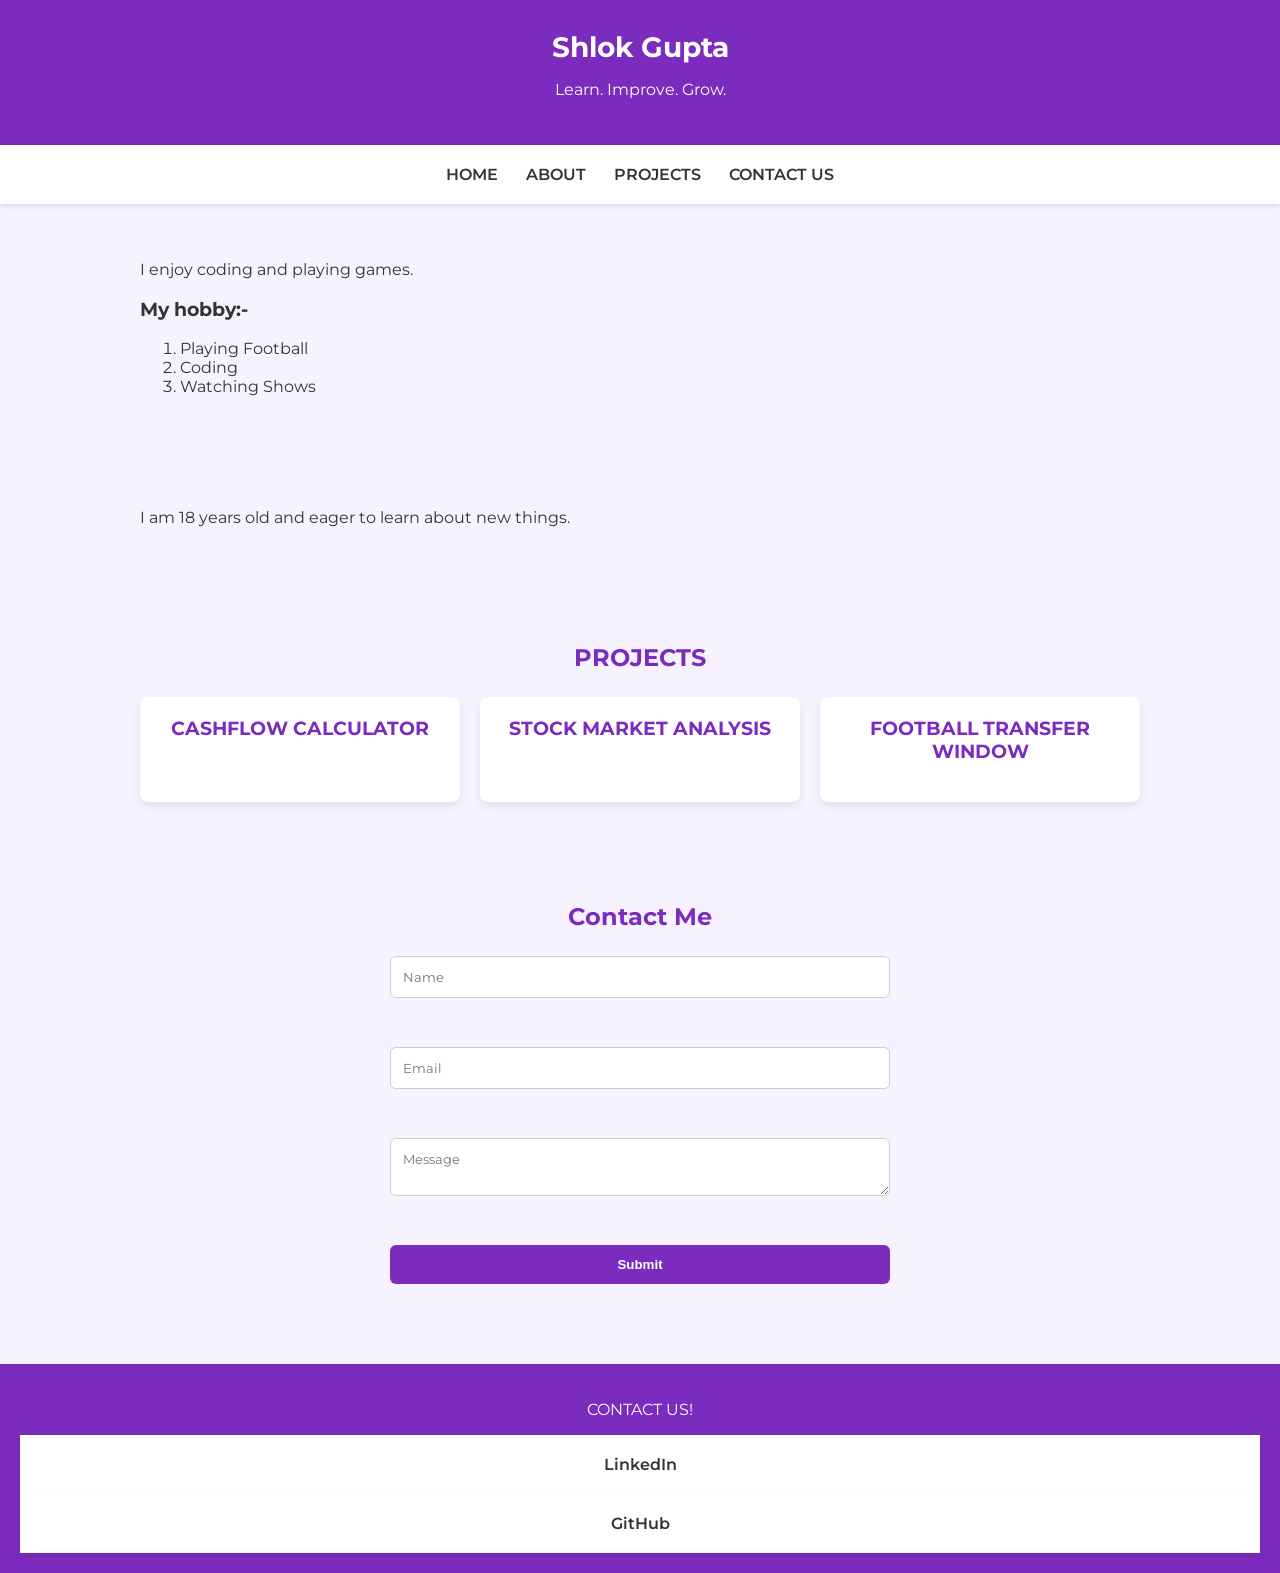
==== Index.html @ f1f46509 "Add files via upload" ====
<head>
    <title>PORTFOLIO</title>
    <meta name="viewport" content="width=device-width, initial-scale=1.0">
</head>

<body>
    <link href="https://fonts.googleapis.com/css2?family=Montserrat:wght@400;600&display=swap" rel="stylesheet">
    <link href="Style.css" rel="stylesheet">
    <header>
        <h1>Shlok Gupta</h1>
        <p>Learn. Improve. Grow.</p>
    </header>
    <nav>
        <a href="home">HOME</a>
        <a href="about">ABOUT</a>
        <a href="projects">PROJECTS</a>
        <a href="contact">CONTACT US</a>
    </nav>
    <section id="home">
        <p>I enjoy coding and playing games.</p>
        <h3>My hobby:-</h3>
        <ol>
            <li>Playing Football</li>
            <li>Coding</li>
            <li>Watching Shows</li>
        </ol>
    </section>
    <section id="about">
        <p>I am 18 years old and eager to learn about new things.</p>
    </section>
    <section id="projects">
        <h2>PROJECTS</h2>
        <div class="project-container">
            <div class="card">
                <h3>CASHFLOW CALCULATOR</h3>
            </div>
            <div class="card">
                <h3>STOCK MARKET ANALYSIS</h3>
            </div>
            <div class="card">
                <h3>FOOTBALL TRANSFER WINDOW</h3>
            </div>
        </div>
    </section>
    </section>

    <section id="contact">
        <h2>Contact Me</h2>
        <form>
            <input placeholder="Name"><br>
            <input placeholder="Email"><br>
            <textarea placeholder="Message"></textarea><br>
            <button>Submit</button>
        </form>
    </section>

    <footer>
        <p>CONTACT US!</p>
        <nav>
            <a href="linkedin">LinkedIn</a>
        </nav>
        <nav>
            <a href="github">GitHub</a>
        </nav>
    </footer>

</body>
---- Style.css ----
/* ===== Body ===== */
body {
    margin: 0;
    font-family: 'Montserrat', sans-serif;
    background-color: #f6f2ff;   /* light purple background */
    color: #333;
}

/* ===== Header ===== */
header {
    background-color: #7b2cbf;  /* main purple */
    color: white;
    text-align: center;
    padding: 30px 15px;
}

header h1 {
    margin: 0;
    font-size: 28px;
}

/* ===== Navbar ===== */
nav {
    background-color: #ffffff;
    text-align: center;
    padding: 12px;
    box-shadow: 0px 2px 5px rgba(0,0,0,0.1);
}

nav a {
    display: inline-block;
    margin: 8px 12px;
    color: #333;
    text-decoration: none;
    font-weight: 600;
}

nav a:hover {
    color: #7b2cbf;
}

/* ===== Sections ===== */
section {
    padding: 40px 15px;
    max-width: 1000px;
    margin: auto;
}

section h2 {
    text-align: center;
    margin-bottom: 25px;
    color: #7b2cbf;
}

/* ===== Projects ===== */
.project-container {
    display: flex;
    gap: 20px;
    flex-wrap: wrap;
    justify-content: center;
}

/* ===== Cards ===== */
.card {
    background-color: #ffffff;
    padding: 20px;
    border-radius: 8px;
    width: 280px;
    box-shadow: 0px 4px 10px rgba(0,0,0,0.08);
    text-align: center;
}

.card h3 {
    margin-top: 0;
    color: #7b2cbf;
}

.card:hover {
    transform: translateY(-5px);
}

/* ===== Form ===== */
form {
    display: flex;
    flex-direction: column;
    gap: 15px;
    max-width: 500px;
    margin: auto;
}

input, textarea {
    padding: 12px;
    border-radius: 6px;
    border: 1px solid #ccc;
    font-family: 'Montserrat', sans-serif;
}

input:focus, textarea:focus {
    border-color: #7b2cbf;
    outline: none;
}

button {
    padding: 12px;
    background-color: #7b2cbf;
    color: white;
    border: none;
    border-radius: 6px;
    font-weight: 600;
    cursor: pointer;
}

button:hover {
    background-color: #5a189a;  /* darker purple */
}

/* ===== Footer ===== */
footer {
    background-color: #7b2cbf;
    color: white;
    text-align: center;
    padding: 20px;
    margin-top: 40px;
}
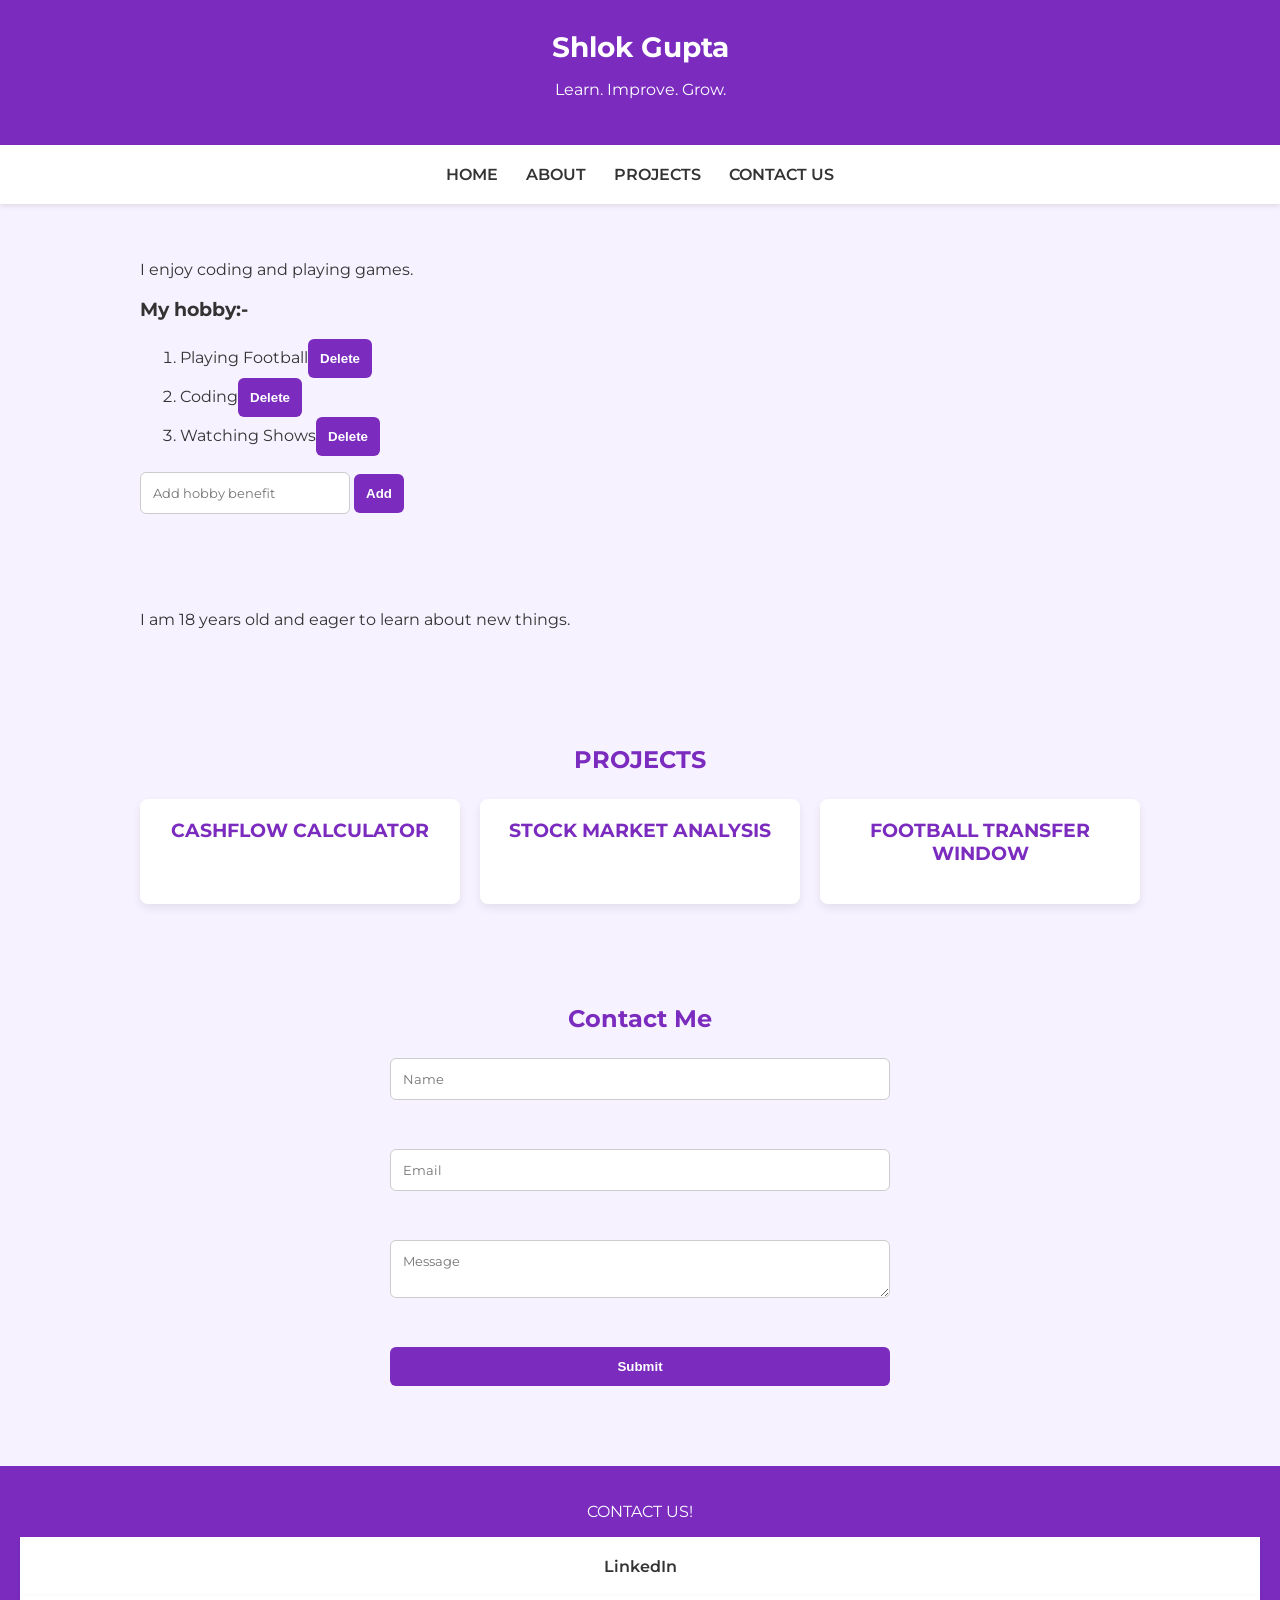
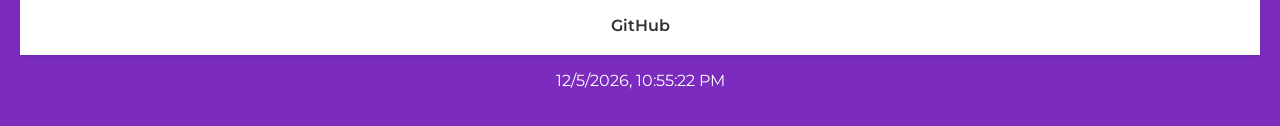
==== commit d5e5becc: "Enhance hobby list with dynamic addition and deletion Added functionality to dynamically add hobbies" ====
--- a/Index.html
+++ b/Index.html
@@ -19,15 +19,21 @@
     <section id="home">
         <p>I enjoy coding and playing games.</p>
         <h3>My hobby:-</h3>
-        <ol>
+        <ol id="hobbyList">
             <li>Playing Football</li>
             <li>Coding</li>
             <li>Watching Shows</li>
         </ol>
+
+        <input type="text" id="hobbyInput" placeholder="Add hobby benefit">
+        <button onclick="addHobby()">Add</button>
+
     </section>
+
     <section id="about">
         <p>I am 18 years old and eager to learn about new things.</p>
     </section>
+
     <section id="projects">
         <h2>PROJECTS</h2>
         <div class="project-container">
@@ -42,15 +48,15 @@
             </div>
         </div>
     </section>
-    </section>
 
+    
     <section id="contact">
         <h2>Contact Me</h2>
-        <form>
+        <form onsubmit="return submitForm()">
             <input placeholder="Name"><br>
             <input placeholder="Email"><br>
             <textarea placeholder="Message"></textarea><br>
-            <button>Submit</button>
+            <button type="submit">Submit</button>
         </form>
     </section>
 
@@ -62,6 +68,79 @@
         <nav>
             <a href="github">GitHub</a>
         </nav>
+        <p id="dateTime"></p>
     </footer>
 
-</body>+<script>
+
+// Function to add delete button to every list item
+function addDeleteButton(li){
+
+let deleteBtn = document.createElement("button");
+deleteBtn.textContent = " Delete";
+
+deleteBtn.onclick = function(){
+li.remove();
+};
+
+li.appendChild(deleteBtn);
+
+}
+
+
+// Add Hobby Item
+function addHobby(){
+
+let input = document.getElementById("hobbyInput");
+let text = input.value;
+
+if(text === "") return;
+
+let li = document.createElement("li");
+li.textContent = text;
+
+addDeleteButton(li);
+
+document.getElementById("hobbyList").appendChild(li);
+
+input.value = "";
+
+}
+
+
+// Add delete buttons to existing list items
+window.onload = function(){
+
+let items = document.querySelectorAll("#hobbyList li");
+
+items.forEach(function(li){
+addDeleteButton(li);
+});
+
+showDateTime();
+
+}
+
+
+// Contact Form Alert
+function submitForm(){
+alert("Form submitted successfully!");
+return true;
+}
+
+
+// Dynamic Date and Time
+function showDateTime(){
+
+let now = new Date();
+
+document.getElementById("dateTime").innerHTML =
+now.toLocaleString();
+
+}
+
+setInterval(showDateTime,1000);
+
+</script>
+
+</body>
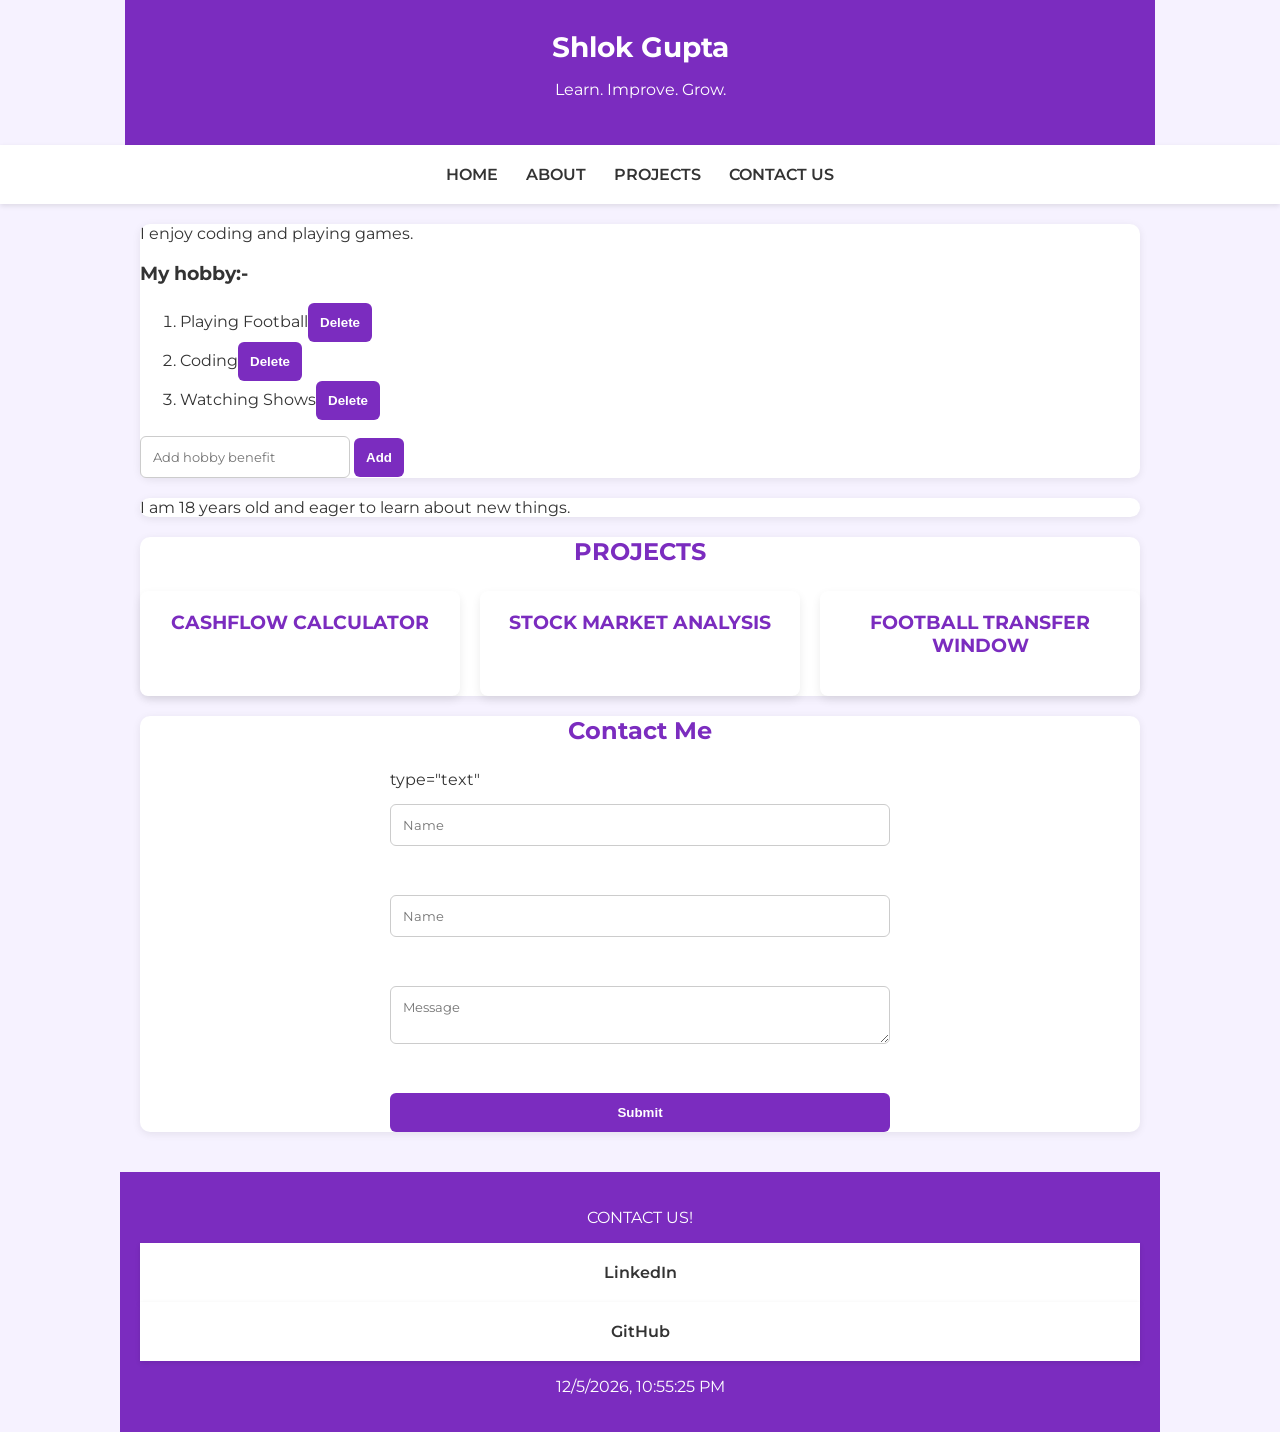
==== commit 86888a45: "Refactor Index.html to improve structure and content" ====
--- a/Index.html
+++ b/Index.html
@@ -1,20 +1,22 @@
+<!DOCTYPE html>
+<html>
 <head>
     <title>PORTFOLIO</title>
     <meta name="viewport" content="width=device-width, initial-scale=1.0">
+    <link href="https://fonts.googleapis.com/css2?family=Montserrat:wght@400;600&display=swap" rel="stylesheet">
+    <link href="Style.css" rel="stylesheet">
 </head>
 
 <body>
-    <link href="https://fonts.googleapis.com/css2?family=Montserrat:wght@400;600&display=swap" rel="stylesheet">
-    <link href="Style.css" rel="stylesheet">
     <header>
         <h1>Shlok Gupta</h1>
         <p>Learn. Improve. Grow.</p>
     </header>
     <nav>
-        <a href="home">HOME</a>
-        <a href="about">ABOUT</a>
-        <a href="projects">PROJECTS</a>
-        <a href="contact">CONTACT US</a>
+        <a href="#home">HOME</a>
+        <a href="#about">ABOUT</a>
+        <a href="#projects">PROJECTS</a>
+        <a href="#contact">CONTACT US</a>
     </nav>
     <section id="home">
         <p>I enjoy coding and playing games.</p>
@@ -52,9 +54,9 @@
     
     <section id="contact">
         <h2>Contact Me</h2>
-        <form onsubmit="return submitForm()">
-            <input placeholder="Name"><br>
-            <input placeholder="Email"><br>
+        <form onsubmit="return submitForm()">type="text"
+            <input type="text" placeholder="Name"><br>
+            <input type="email" placeholder="Name"><br>
             <textarea placeholder="Message"></textarea><br>
             <button type="submit">Submit</button>
         </form>
@@ -144,3 +146,4 @@
 </script>
 
 </body>
+</html>
--- a/Style.css
+++ b/Style.css
@@ -40,8 +40,7 @@
 }
 
 /* ===== Sections ===== */
-section {
-    padding: 40px 15px;
+header, section, footer {
     max-width: 1000px;
     margin: auto;
 }
@@ -50,6 +49,13 @@
     text-align: center;
     margin-bottom: 25px;
     color: #7b2cbf;
+}
+
+section {
+    background: white;
+    margin: 20px auto;
+    border-radius: 10px;
+    box-shadow: 0 2px 8px rgba(0,0,0,0.08);
 }
 
 /* ===== Projects ===== */
@@ -122,3 +128,17 @@
     padding: 20px;
     margin-top: 40px;
 }
+
+/* ===== Responsive ===== */
+@media (max-width: 600px) {
+
+    nav a {
+        display: block;
+        margin: 8px;
+    }
+
+    header {
+        padding: 20px;
+    }
+
+}
